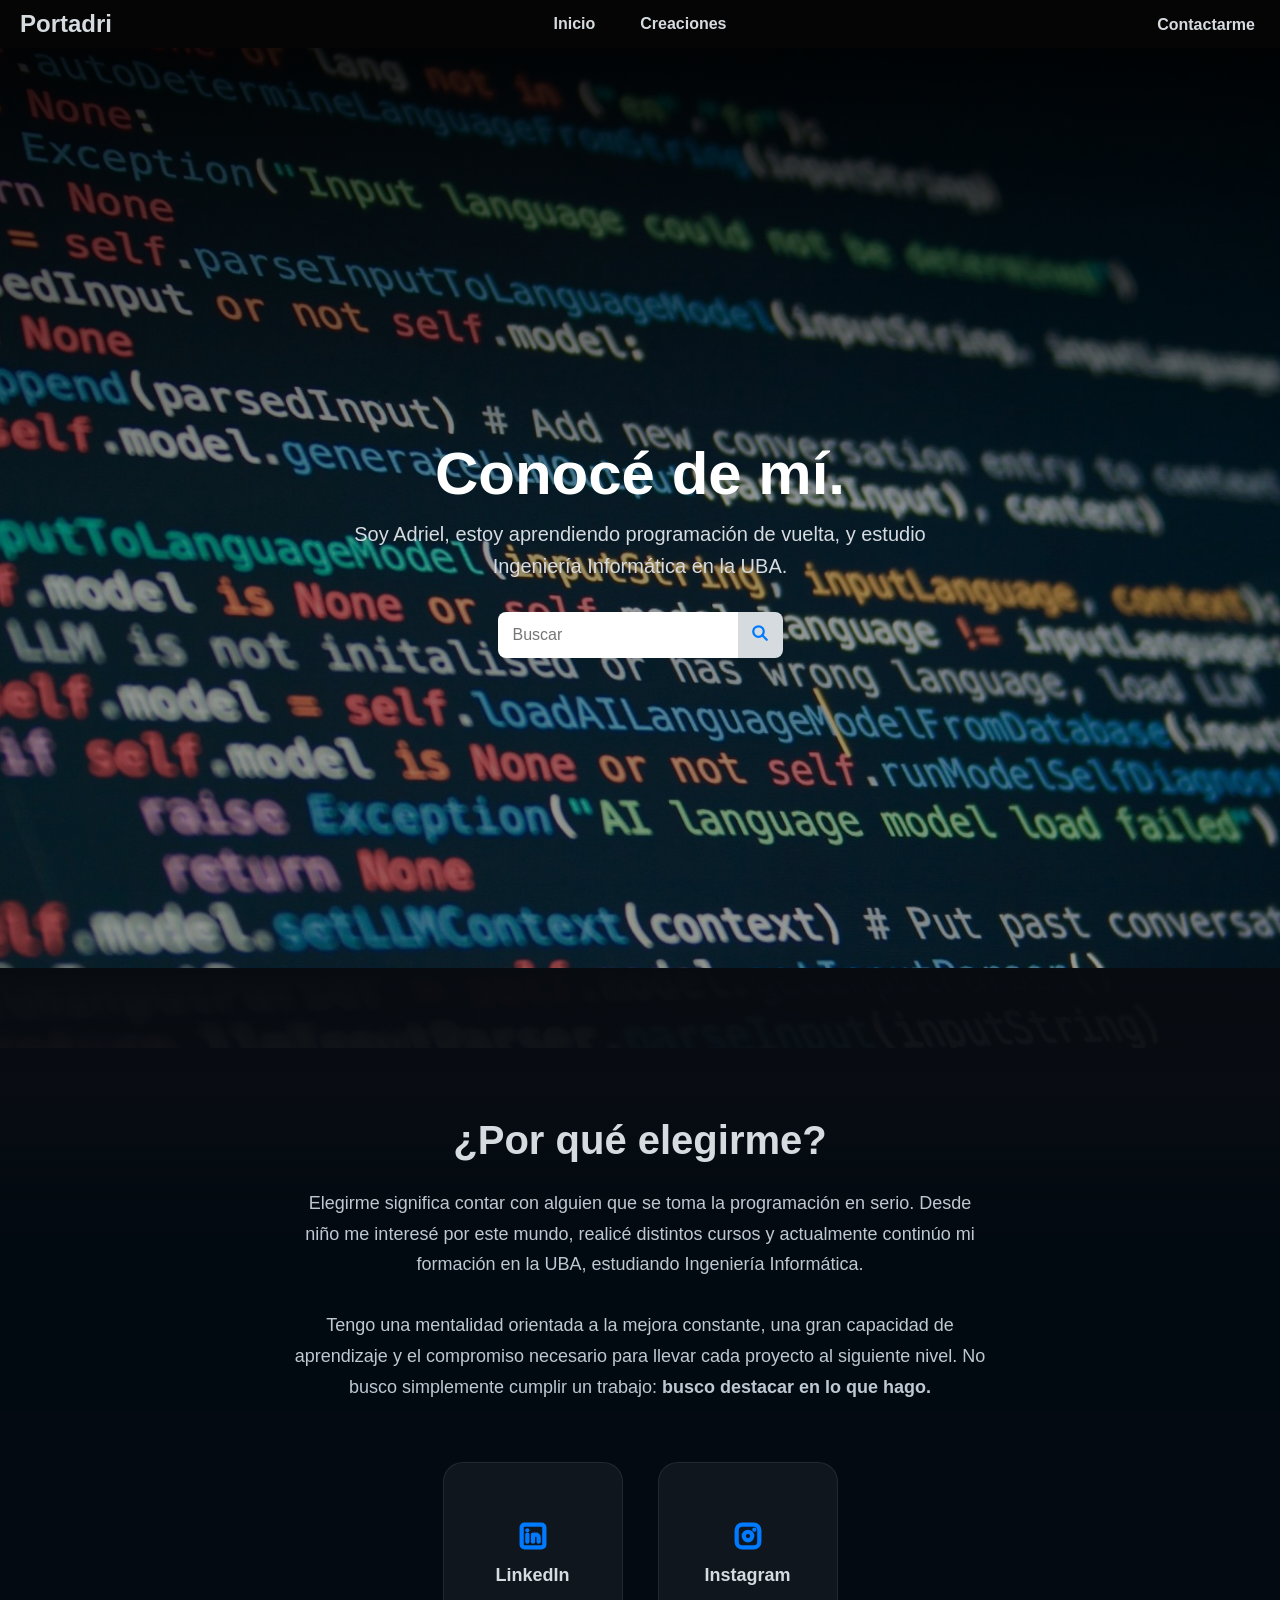
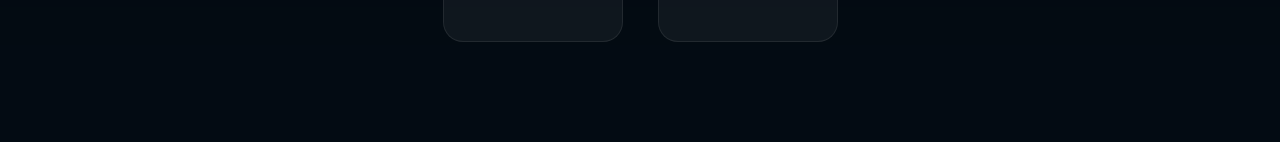
==== index.html @ a5ff9eaf "Rename a.html to index.html" ====
<!DOCTYPE html>

<html lang="es">

<head>

    <meta charset="UTF-8">

    <meta name="viewport" content="width=device-width, initial-scale=1.0">

    <title>¡Bienvenid@!</title>

    <link rel="stylesheet" href="a.css">

</head>


<body>


    <header>

        <nav>

            <h2>Portadri</h2>

            <a href="#">Inicio</a>

            <a href="#">Creaciones</a>

        </nav>


        <div>

            <a href="#">Contactarme</a>

        </div>

    </header>


    <main>


        <!-- ================= INICIO ================= -->

        <section id="imagen">

            <h1>Conocé de mí.</h1>

            <p>
                Soy Adriel, estoy aprendiendo programación
                de vuelta, y estudio Ingeniería Informática
                en la UBA.
            </p>


            <form role="search">

                <input
                    type="text"
                    placeholder="Buscar"
                >

                <button type="submit">

                    <svg
                        xmlns="http://www.w3.org/2000/svg"
                        width="18"
                        height="18"
                        viewBox="0 0 24 24"
                        fill="none"
                        stroke="#007aff"
                        stroke-width="3"
                        stroke-linecap="round"
                        stroke-linejoin="round"
                    >

                        <path
                            d="M10 10m-7 0a7 7 0 1 0 14 0a7 7 0 1 0 -14 0"
                        />

                        <path
                            d="M21 21l-6 -6"
                        />

                    </svg>

                </button>

            </form>

        </section>


        <!-- ================= POR QUÉ ELEGIRME ================= -->

        <section id="elegirme">

            <header>

                <h2>¿Por qué elegirme?</h2>

                <p>
                    Elegirme significa contar con alguien que se toma
                    la programación en serio. Desde niño me interesé por
                    este mundo, realicé distintos cursos y actualmente
                    continúo mi formación en la UBA, estudiando
                    Ingeniería Informática.
                    <br><br>
                    Tengo una mentalidad orientada a la mejora constante,
                    una gran capacidad de aprendizaje y el compromiso
                    necesario para llevar cada proyecto al siguiente nivel.
                    No busco simplemente cumplir un trabajo:
                    <strong>busco destacar en lo que hago.</strong>
                </p>

            </header>


            <!-- ================= REDES ================= -->

            <footer>


                <!-- LINKEDIN -->

                <article>

                    <a href="#">

                        <svg
                            xmlns="http://www.w3.org/2000/svg"
                            width="34"
                            height="34"
                            viewBox="0 0 24 24"
                            fill="none"
                            stroke="#007aff"
                            stroke-width="3"
                            stroke-linecap="round"
                            stroke-linejoin="round"
                        >

                            <path
                                d="M4 4m0 2a2 2 0 0 1 2 -2h12a2 2 0 0 1 2 2v12a2 2 0 0 1 -2 2h-12a2 2 0 0 1 -2 -2z"
                            />

                            <path
                                d="M8 11l0 5"
                            />

                            <path
                                d="M8 8l0 .01"
                            />

                            <path
                                d="M12 16l0 -5"
                            />

                            <path
                                d="M16 16v-3a2 2 0 0 0 -4 0"
                            />

                        </svg>

                        <h3>LinkedIn</h3>

                    </a>

                </article>


                <!-- INSTAGRAM -->

                <article>

                    <a href="https://www.instagram.com/adriielll_/">

                        <svg
                            xmlns="http://www.w3.org/2000/svg"
                            width="34"
                            height="34"
                            viewBox="0 0 24 24"
                            fill="none"
                            stroke="#007aff"
                            stroke-width="3"
                            stroke-linecap="round"
                            stroke-linejoin="round"
                        >

                            <path
                                d="M4 4m0 4a4 4 0 0 1 4 -4h8a4 4 0 0 1 4 4v8a4 4 0 0 1 -4 4h-8a4 4 0 0 1 -4 -4z"
                            />

                            <path
                                d="M12 12m-3 0a3 3 0 1 0 6 0a3 3 0 0 0 -6 0"
                            />

                            <path
                                d="M16.5 7.5l0 .01"
                            />

                        </svg>

                        <h3>Instagram</h3>

                    </a>

                </article>


            </footer>

        </section>


    </main>


</body>

</html>
---- a.css ----
* {
    margin: 0;
    padding: 0;
    box-sizing: border-box;
}

body {
    font-family: 'Segoe UI', sans-serif;
    background-color: #06182a;
    min-height: 100vh;
    color: white;
}

/* ================= NAVBAR ================= */

nav {
    position: relative;

    display: flex;
    justify-content: center;
    align-items: center;

    gap: 45px;

    width: 100%;
    padding: 15px;

    background-color: #050505;
}

nav a,
div a {
    text-decoration: none;
    color: #d6dbe0;
    font-family: 'Segoe UI', sans-serif;
    font-weight: 600;
    background-color: transparent;

    transition: 0.25s ease;
}

nav a:hover,
div a:hover {
    color: white;
    transform: scale(1.08);
}

nav h2 {
    position: absolute;
    left: 20px;

    color: #d6dbe0;
    font-weight: 700;

    transition: 0.25s ease;
}

nav h2:hover {
    color: white;
    transform: scale(1.05);
}

/* Contactarme */

div a {
    position: absolute;
    right: 25px;
    top: 16px;
}

/* ================= PRIMERA SECCIÓN ================= */

#imagen {
    height: 1000px;

    background-image:
        linear-gradient(
            to bottom,
            rgba(0, 0, 0, 0.9) 0%,
            rgba(0, 0, 0, 0.65) 18%,
            rgba(0, 0, 0, 0.4) 45%,
            rgba(0, 0, 0, 0.4) 100%
        ),
        url("IMAGEN.jpg");

    background-size: cover;
    background-position: center;

    display: flex;
    flex-direction: column;
    justify-content: center;
    align-items: center;

    text-align: center;
}
/* Título */

#imagen h1 {
    font-size: 60px;
    margin-bottom: 10px;
    font-weight: 700;
}

/* Descripción */

#imagen p {
    max-width: 600px;

    font-size: 20px;
    line-height: 1.6;

    color: #d6dbe0;
    font-weight: 500;
}

/* ================= BUSCADOR ================= */

#imagen form {
    display: flex;
    margin-top: 30px;
}

#imagen input {
    width: 240px;

    padding: 14px 15px;

    border: none;
    outline: none;

    border-radius: 8px 0 0 8px;

    font-size: 16px;
}

#imagen button {
    width: 45px;

    border: none;
    outline: none;

    background-color: #d6dbe0;

    border-radius: 0 8px 8px 0;

    cursor: pointer;

    transition: 0.2s ease;
}

#imagen button:hover {
    background-color: white;
    transform: scale(1.05);
}

/* ================= SEGUNDA SECCIÓN ================= */

#elegirme {
    position: relative;
    margin-top: -80px;
    padding: 150px 20px 100px;

    text-align: center;

    background-image:
        linear-gradient(
            to bottom,
            #080b10 0%,
            rgba(8, 11, 16, 0.9) 15%,
            rgba(0, 0, 0, 0.6) 35%,
            rgba(0, 0, 0, 0.55) 100%
        ),
        url("IMAGEN2.jpg");

    background-size: cover;
    background-position: center;
}
/* Título */

#elegirme h2 {
    font-size: 40px;

    margin-bottom: 25px;

    color: #d6dbe0;
}

/* Texto */

#elegirme p {
    max-width: 700px;

    margin: 0 auto;

    font-size: 18px;
    line-height: 1.7;

    color: #bfc8d1;
}

/* ================= REDES ================= */

#elegirme footer {
    display: flex;
    justify-content: center;

    gap: 35px;

    margin-top: 60px;
}

/* Tarjetas */

#elegirme article {
    width: 180px;
    height: 180px;

    background-color: rgba(255, 255, 255, 0.05);

    border: 1px solid rgba(255, 255, 255, 0.08);

    border-radius: 20px;

    overflow: hidden;

    transition:
        transform 0.25s ease,
        box-shadow 0.25s ease,
        background-color 0.25s ease;
}

/* Efecto hover */

#elegirme article:hover {
    transform: translateY(-6px) scale(1.04);

    background-color: rgba(255, 255, 255, 0.08);

    box-shadow:
        0 10px 30px rgba(0, 0, 0, 0.3);
}

/* Link ocupa TODA la tarjeta */

#elegirme article a {
    width: 100%;
    height: 100%;

    display: flex;
    flex-direction: column;

    justify-content: center;
    align-items: center;

    gap: 12px;

    color: #d6dbe0;
    text-decoration: none;
}

/* Nombre de la red */

#elegirme article h3 {
    font-size: 18px;
    font-weight: 600;
}

/* ================= ANIMACIÓN DE ENTRADA ================= */

nav {
    animation: aparecerNav 0.7s ease;
}

#imagen h1,
#imagen p,
#imagen form {
    animation: aparecerContenido 0.8s ease;
}

@keyframes aparecerNav {

    from {
        opacity: 0;
        transform: translateY(-20px);
    }

    to {
        opacity: 1;
        transform: translateY(0);
    }

}

@keyframes aparecerContenido {

    from {
        opacity: 0;
        transform: translateY(25px);
    }

    to {
        opacity: 1;
        transform: translateY(0);
    }

}
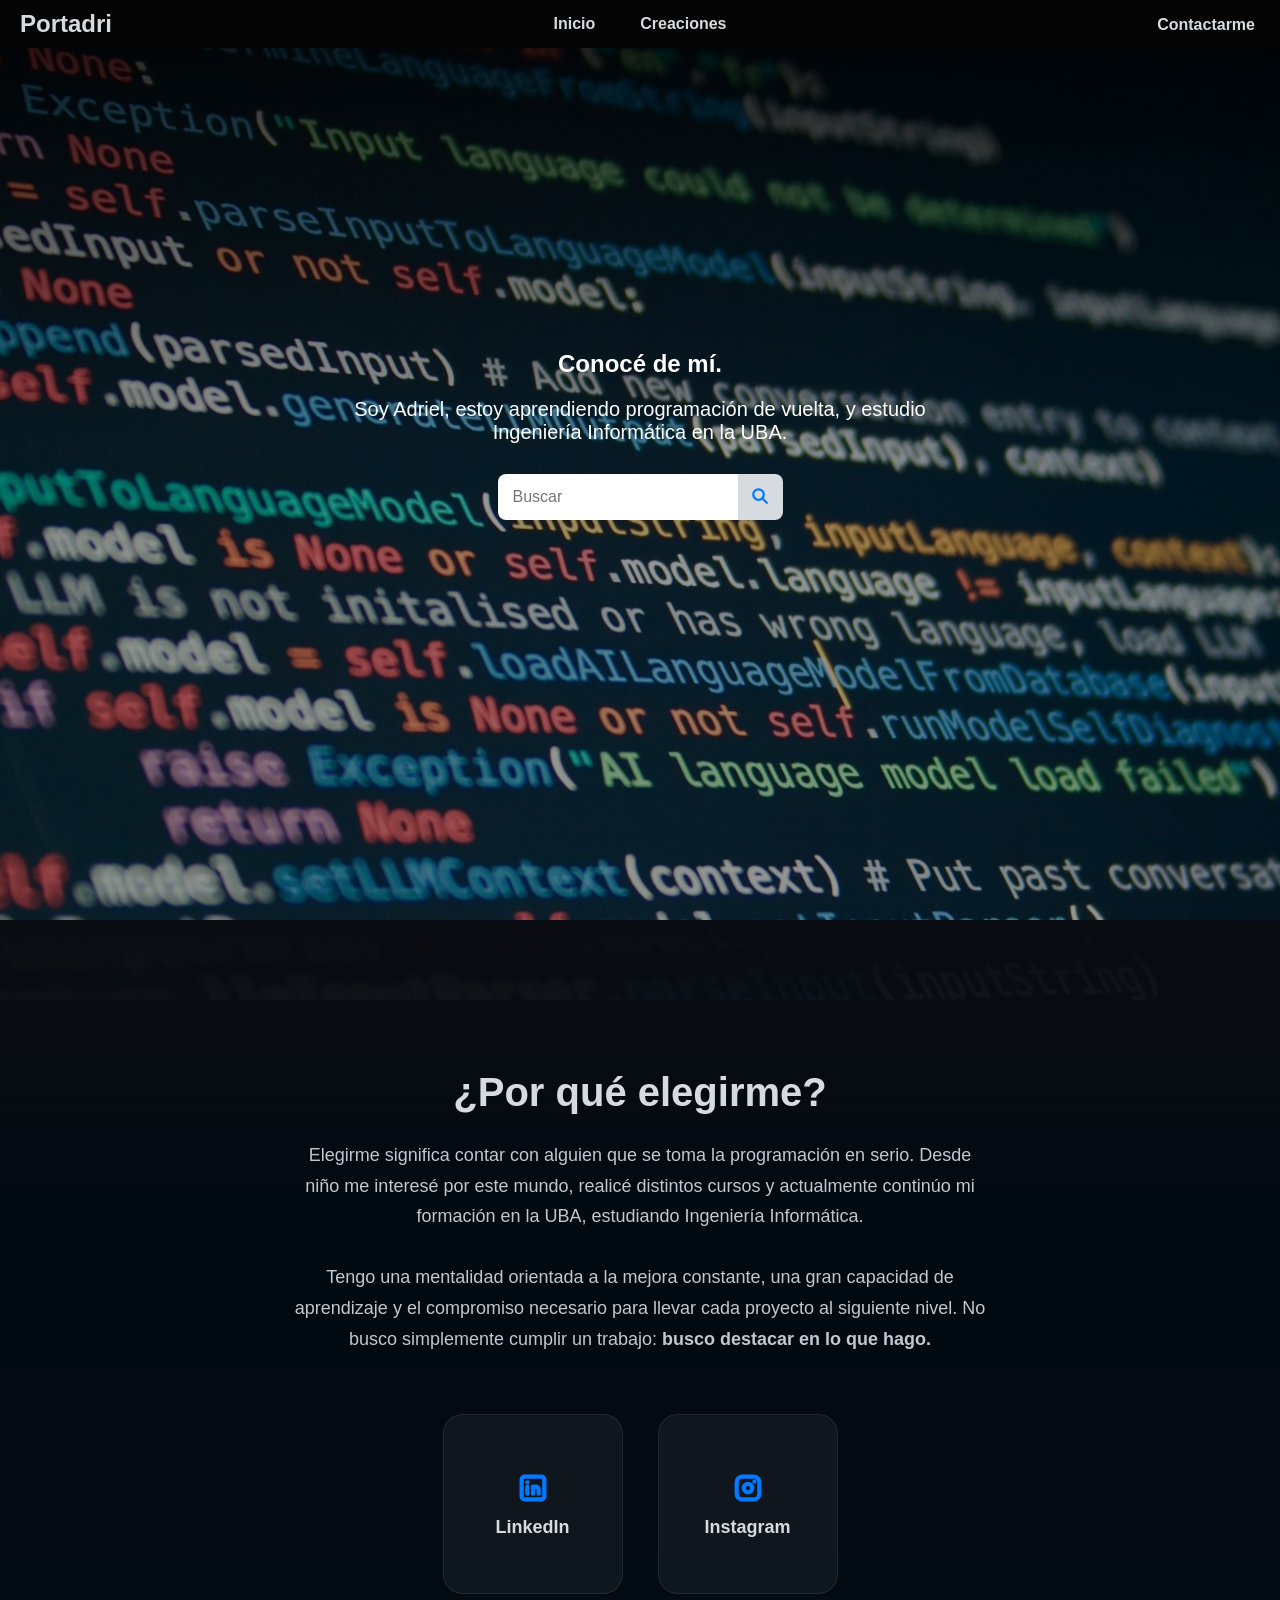
==== commit 73f7706a: "Add files via upload" ====
--- a/index.html
+++ b/index.html
@@ -26,14 +26,14 @@
 
             <a href="#">Inicio</a>
 
-            <a href="#">Creaciones</a>
+            <a href="creaciones.html">Creaciones</a>
 
         </nav>
 
 
         <div>
 
-            <a href="#">Contactarme</a>
+            <a href="contactarme.html">Contactarme</a>
 
         </div>
 
@@ -128,7 +128,7 @@
 
                 <article>
 
-                    <a href="#">
+                    <a href="https://www.linkedin.com/in/adriel-diaz-082849282/">
 
                         <svg
                             xmlns="http://www.w3.org/2000/svg"
--- a/a.css
+++ b/a.css
@@ -14,7 +14,7 @@
 /* ================= NAVBAR ================= */
 
 nav {
-    position: relative;
+    position: fixed;
 
     display: flex;
     justify-content: center;
@@ -35,7 +35,6 @@
     font-family: 'Segoe UI', sans-serif;
     font-weight: 600;
     background-color: transparent;
-
     transition: 0.25s ease;
 }
 
@@ -63,7 +62,7 @@
 /* Contactarme */
 
 div a {
-    position: absolute;
+    position: fixed;
     right: 25px;
     top: 16px;
 }
@@ -88,31 +87,18 @@
 
     display: flex;
     flex-direction: column;
-    justify-content: center;
+    justify-content: flex-start;
     align-items: center;
 
+    padding-top: 350px;
+
     text-align: center;
 }
-/* Título */
-
-#imagen h1 {
-    font-size: 60px;
-    margin-bottom: 10px;
-    font-weight: 700;
-}
-
-/* Descripción */
-
-#imagen p {
-    max-width: 600px;
-
+#imagen p{
+    padding-top: 20px;
+    width: 600px;
     font-size: 20px;
-    line-height: 1.6;
-
-    color: #d6dbe0;
-    font-weight: 500;
-}
-
+}
 /* ================= BUSCADOR ================= */
 
 #imagen form {
@@ -303,4 +289,4 @@
         transform: translateY(0);
     }
 
-}+}
